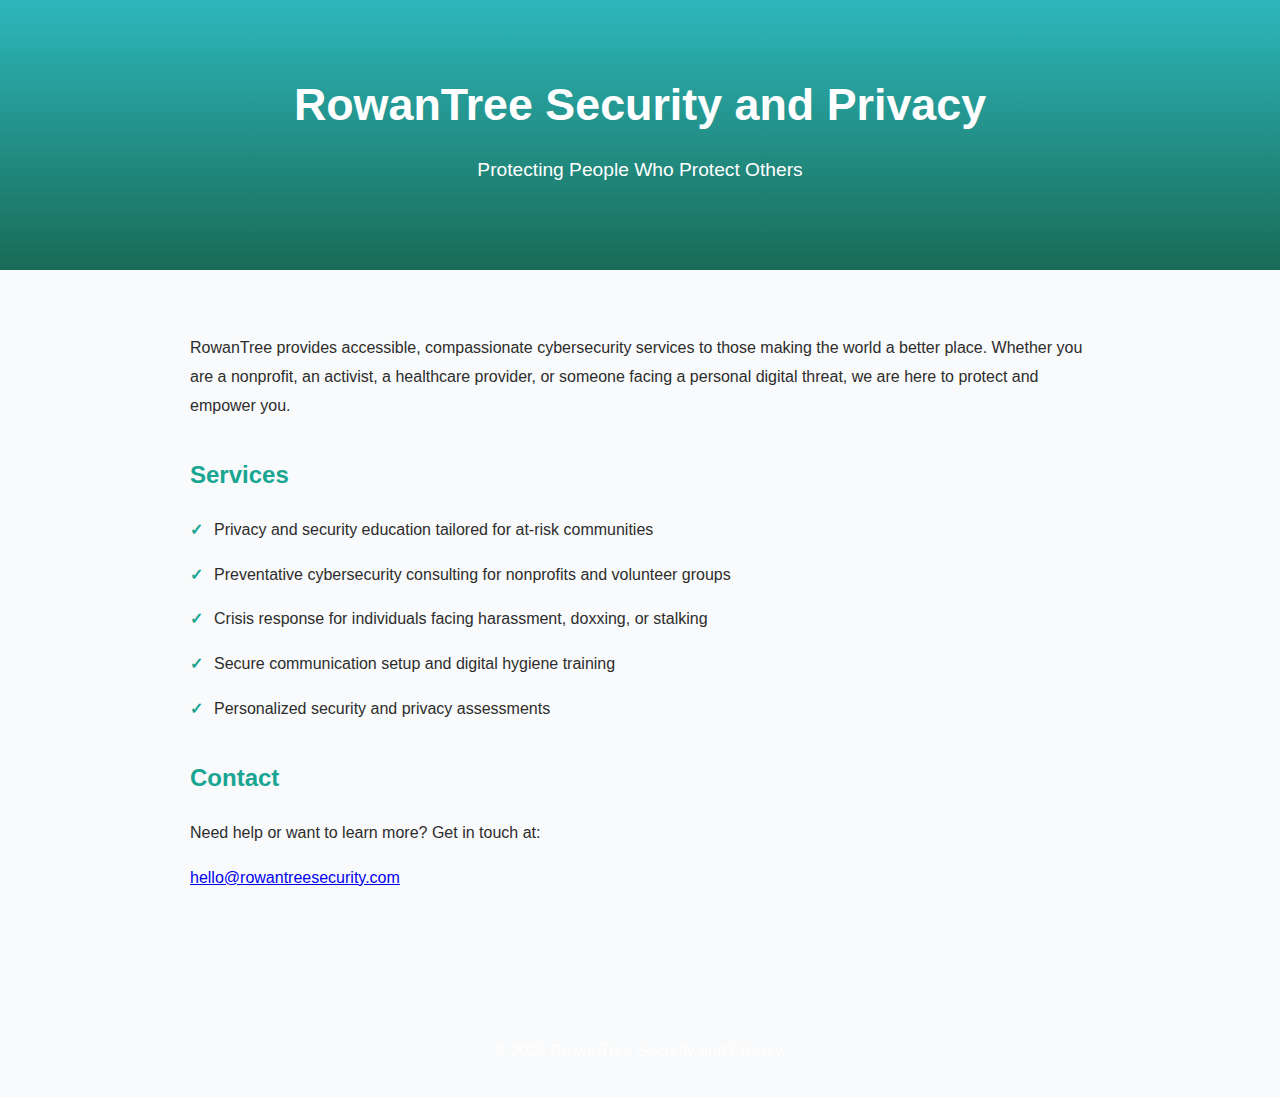
==== index.html @ 56189d1f "Update index.html" ====
<!DOCTYPE html>
<html lang="en">

<head>
    <meta charset="UTF-8">
    <meta name="viewport" content="width=device-width, initial-scale=1.0">
    <title>RowanTree Security & Privacy</title>
    <style>
        body {
            margin: 0;
/*             font-family: 'Arial', sans-serif; */
            font-family: 'Trebuchet', sans-serif;
            background: #F9FAFB;
            color: #2D2D2D;
            line-height: 1.8;
            text-align: center;
        }

        header {
              background-color: #F9FAFB; 
              background-image: linear-gradient(#2db7bc, #196b56);
/*             background: #18a592; */
/*             background: #2B6777; */
            color: white;
/*             padding: 2rem 1rem; */
                padding: 4rem 1rem;

        }

        header h1 {
            font-size: 2.8rem;
            margin: 0;
        }

        header p {
            font-size: 1.2rem;
            margin-top: 0.5rem;
        }

        .container {
            padding: 2rem;
        }

        .about, .services, .contact {
            max-width: 900px;
            margin: 2rem auto;
            text-align: left;
        }

        h2 {
/*             color: #2B6777; */
            color: #18a592;
        }

        .cta-button {
            display: inline-block;
            margin-top: 1.5rem;
            padding: 1rem 2rem;
            font-size: 1.2rem;
            color: white;
            background: #52AB98;
            text-decoration: none;
            border-radius: 12px;
            transition: background 0.3s;
        }

        .cta-button:hover {
            background: #3D8B80;
        }

        .services ul {
            list-style: none;
            padding: 0;
        }

        .services li {
            margin-bottom: 1rem;
            padding-left: 1.5rem;
            position: relative;
        }

        .services li::before {
            content: '\2713';
/*             color: #52AB98; */
            color: #18a592;
            font-weight: bold;
            position: absolute;
            left: 0;
        }

        footer {
            margin-top: 3rem;
            padding: 1rem;
/*             background: #2B6777; */
            color: #18a592;
            color: white;
        }

        @media (max-width: 600px) {
            header h1 {
                font-size: 2rem;
            }

            .cta-button {
                padding: 0.8rem 1.5rem;
                font-size: 1rem;
            }
        }
    </style>
</head>

<body>
    <header>
        <h1>RowanTree Security and Privacy</h1>
        <p>Protecting People Who Protect Others</p>
    </header>

    <div class="container">

        <section class="about">
<!--             <h2>About</h2> -->
            <p>RowanTree provides accessible, compassionate cybersecurity services to those making the world a better place. Whether you are a nonprofit, an activist, a healthcare provider, or someone facing a personal digital threat, we are here to protect and empower you.</p>
<!--             <a href="#contact" class="cta-button">Get in Touch</a> -->
        </section>

        <section class="services">
            <h2>Services</h2>
            <ul>
                <li>Privacy and security education tailored for at-risk communities</li>
                <li>Preventative cybersecurity consulting for nonprofits and volunteer groups</li>
                <li>Crisis response for individuals facing harassment, doxxing, or stalking</li>
                <li>Secure communication setup and digital hygiene training</li>
                <li>Personalized security and privacy assessments</li>
            </ul>
        </section>

        <section id="contact" class="contact">
            <h2>Contact</h2>
            <p>Need help or want to learn more? Get in touch at:</p>
            <p><a href="mailto:hello@rowantreesecurity.com">hello@rowantreesecurity.com</a></p>
        </section>

    </div>

    <footer>
        <p>&copy; 2025 RowanTree Security and Privacy.</p>
    </footer>
</body>

</html>
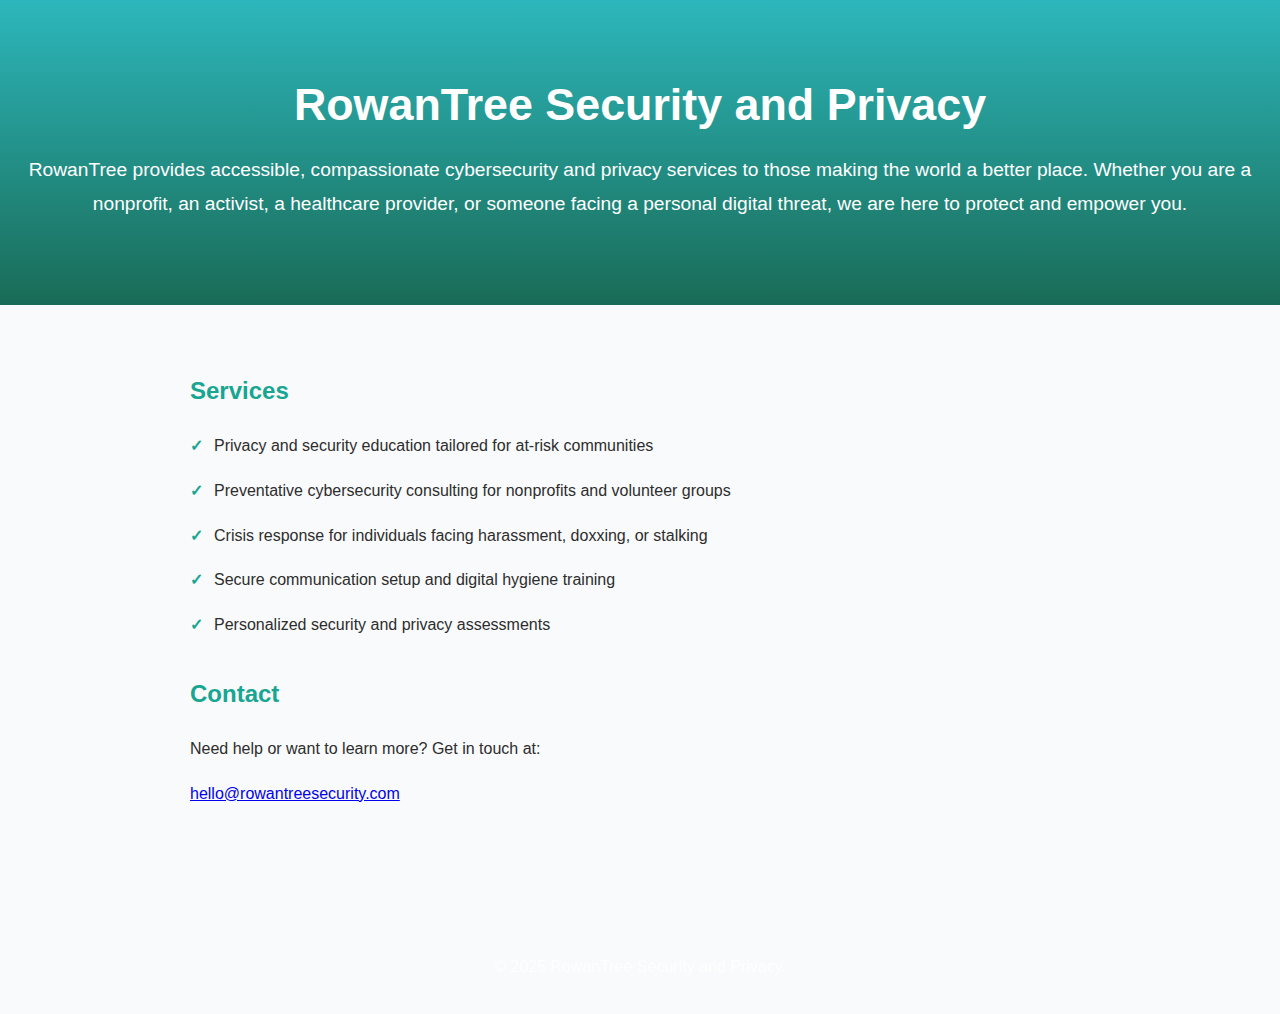
==== commit 7900344b: "Update index.html" ====
--- a/index.html
+++ b/index.html
@@ -35,6 +35,10 @@
         header p {
             font-size: 1.2rem;
             margin-top: 0.5rem;
+        }
+
+        .header-p{
+            color: white;
         }
 
         .container {
@@ -112,14 +116,15 @@
 <body>
     <header>
         <h1>RowanTree Security and Privacy</h1>
-        <p>Protecting People Who Protect Others</p>
+<!--         <p>Protecting People Who Protect Others</p> -->
+        <p class="header-p">RowanTree provides accessible, compassionate cybersecurity and privacy services to those making the world a better place. Whether you are a nonprofit, an activist, a healthcare provider, or someone facing a personal digital threat, we are here to protect and empower you.</p>
     </header>
 
     <div class="container">
 
         <section class="about">
 <!--             <h2>About</h2> -->
-            <p>RowanTree provides accessible, compassionate cybersecurity services to those making the world a better place. Whether you are a nonprofit, an activist, a healthcare provider, or someone facing a personal digital threat, we are here to protect and empower you.</p>
+<!--             <p>RowanTree provides accessible, compassionate cybersecurity services to those making the world a better place. Whether you are a nonprofit, an activist, a healthcare provider, or someone facing a personal digital threat, we are here to protect and empower you.</p> -->
 <!--             <a href="#contact" class="cta-button">Get in Touch</a> -->
         </section>
 
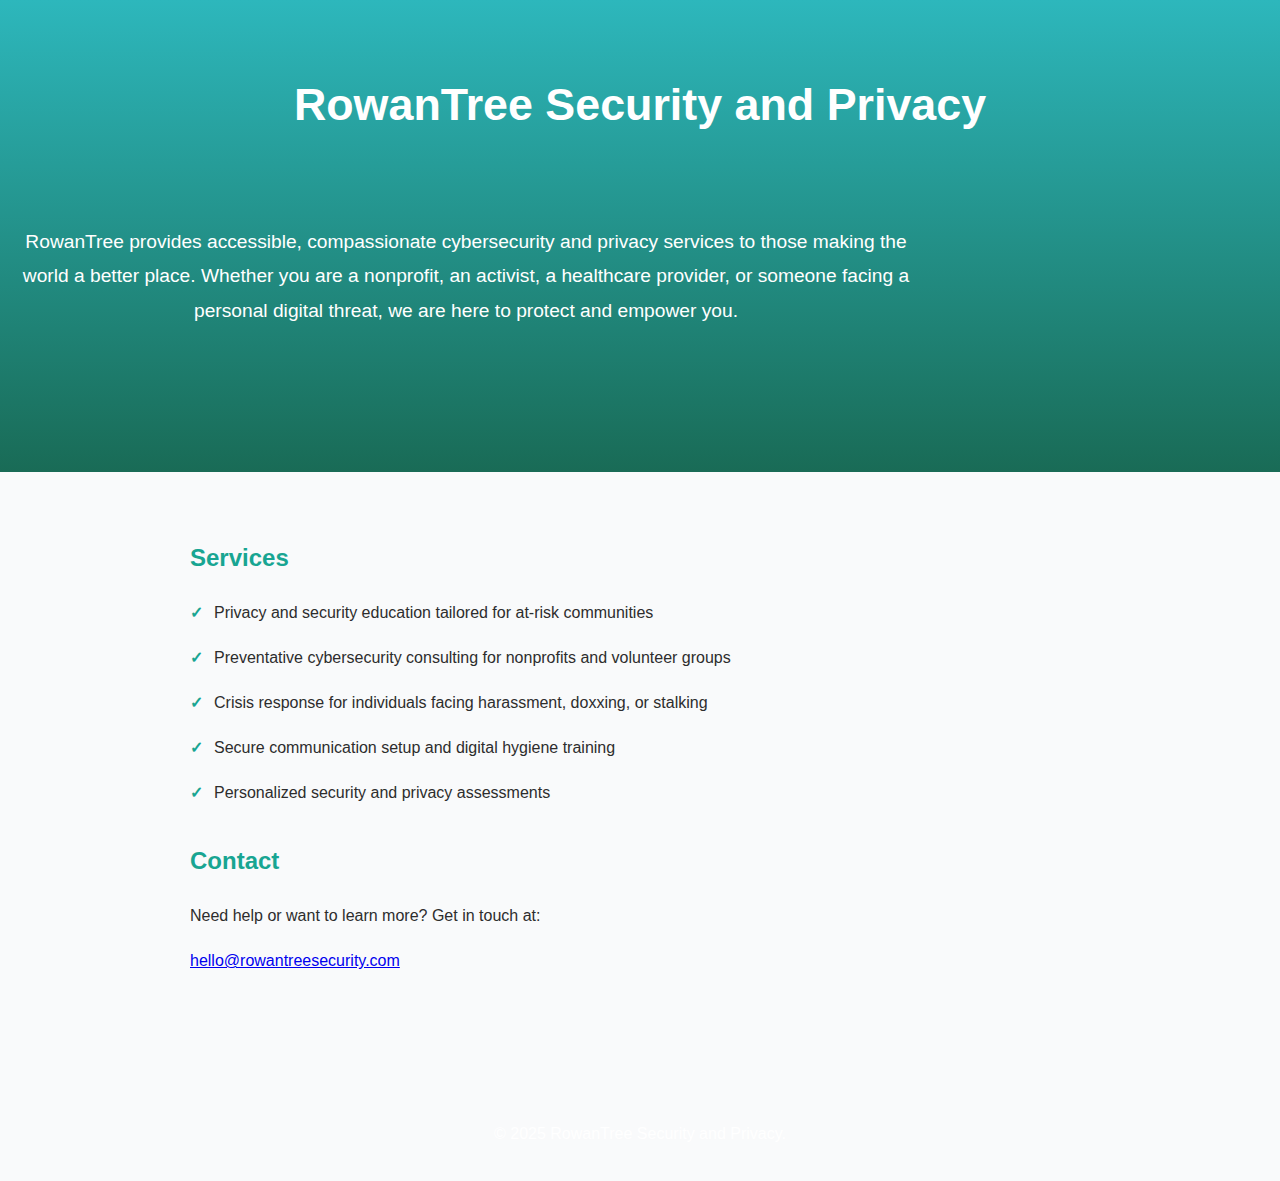
==== commit 9e9d8aa5: "Update index.html" ====
--- a/index.html
+++ b/index.html
@@ -34,11 +34,14 @@
 
         header p {
             font-size: 1.2rem;
-            margin-top: 0.5rem;
+            margin-top: 5rem;
+            margin-bottom: 5rem;
         }
 
         .header-p{
             color: white;
+            max-width: 900px;
+            
         }
 
         .container {
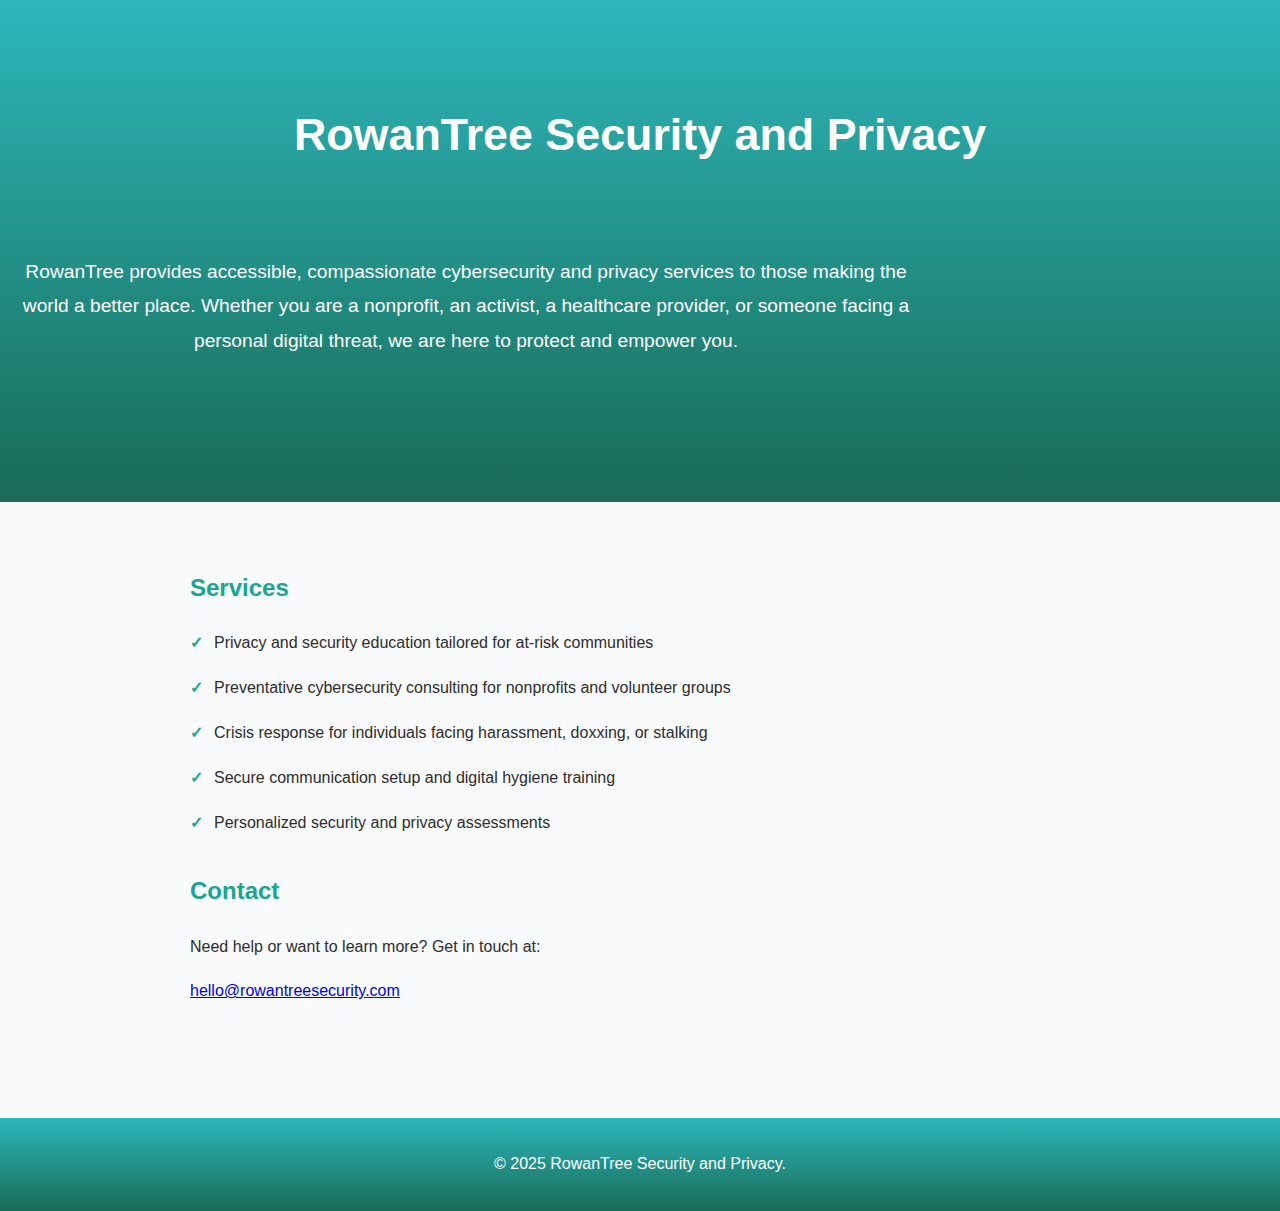
==== commit 75947c46: "Update index.html" ====
--- a/index.html
+++ b/index.html
@@ -29,16 +29,14 @@
 
         header h1 {
             font-size: 2.8rem;
-            margin: 0;
+            margin: 3rem, 0;
         }
 
         header p {
             font-size: 1.2rem;
             margin-top: 5rem;
             margin-bottom: 5rem;
-        }
-
-        .header-p{
+            text-align: center;
             color: white;
             max-width: 900px;
             
@@ -99,7 +97,8 @@
             margin-top: 3rem;
             padding: 1rem;
 /*             background: #2B6777; */
-            color: #18a592;
+            background-color: #F9FAFB; 
+            background-image: linear-gradient(#2db7bc, #196b56);
             color: white;
         }
 
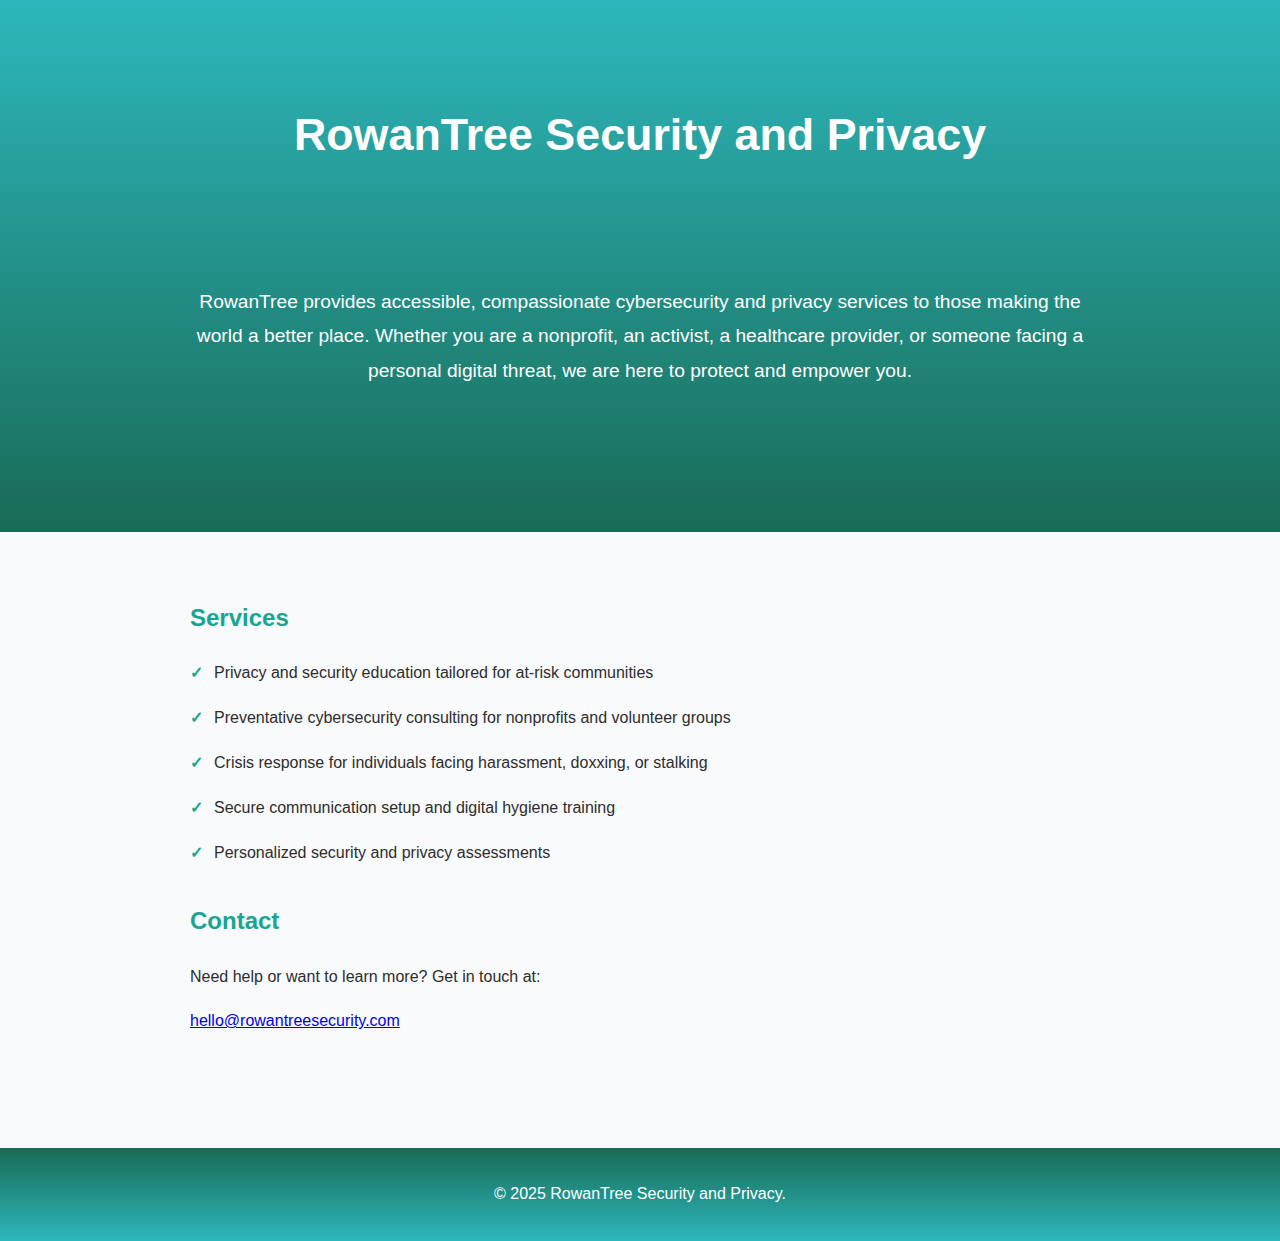
==== commit 4de860b0: "Update index.html" ====
--- a/index.html
+++ b/index.html
@@ -21,10 +21,9 @@
               background-image: linear-gradient(#2db7bc, #196b56);
 /*             background: #18a592; */
 /*             background: #2B6777; */
-            color: white;
+                color: white;
 /*             padding: 2rem 1rem; */
                 padding: 4rem 1rem;
-
         }
 
         header h1 {
@@ -38,8 +37,12 @@
             margin-bottom: 5rem;
             text-align: center;
             color: white;
-            max-width: 900px;
-            
+            max-width: 900px;            
+        }
+
+        .header-container-flex{
+            display:flex;
+            justify-content: center;
         }
 
         .container {
@@ -98,7 +101,7 @@
             padding: 1rem;
 /*             background: #2B6777; */
             background-color: #F9FAFB; 
-            background-image: linear-gradient(#2db7bc, #196b56);
+            background-image: linear-gradient(#196b56, #2db7bc);
             color: white;
         }
 
@@ -119,7 +122,9 @@
     <header>
         <h1>RowanTree Security and Privacy</h1>
 <!--         <p>Protecting People Who Protect Others</p> -->
-        <p class="header-p">RowanTree provides accessible, compassionate cybersecurity and privacy services to those making the world a better place. Whether you are a nonprofit, an activist, a healthcare provider, or someone facing a personal digital threat, we are here to protect and empower you.</p>
+        <div class="header-container-flex">
+            <p class="header-p">RowanTree provides accessible, compassionate cybersecurity and privacy services to those making the world a better place. Whether you are a nonprofit, an activist, a healthcare provider, or someone facing a personal digital threat, we are here to protect and empower you.</p>
+        </div>
     </header>
 
     <div class="container">
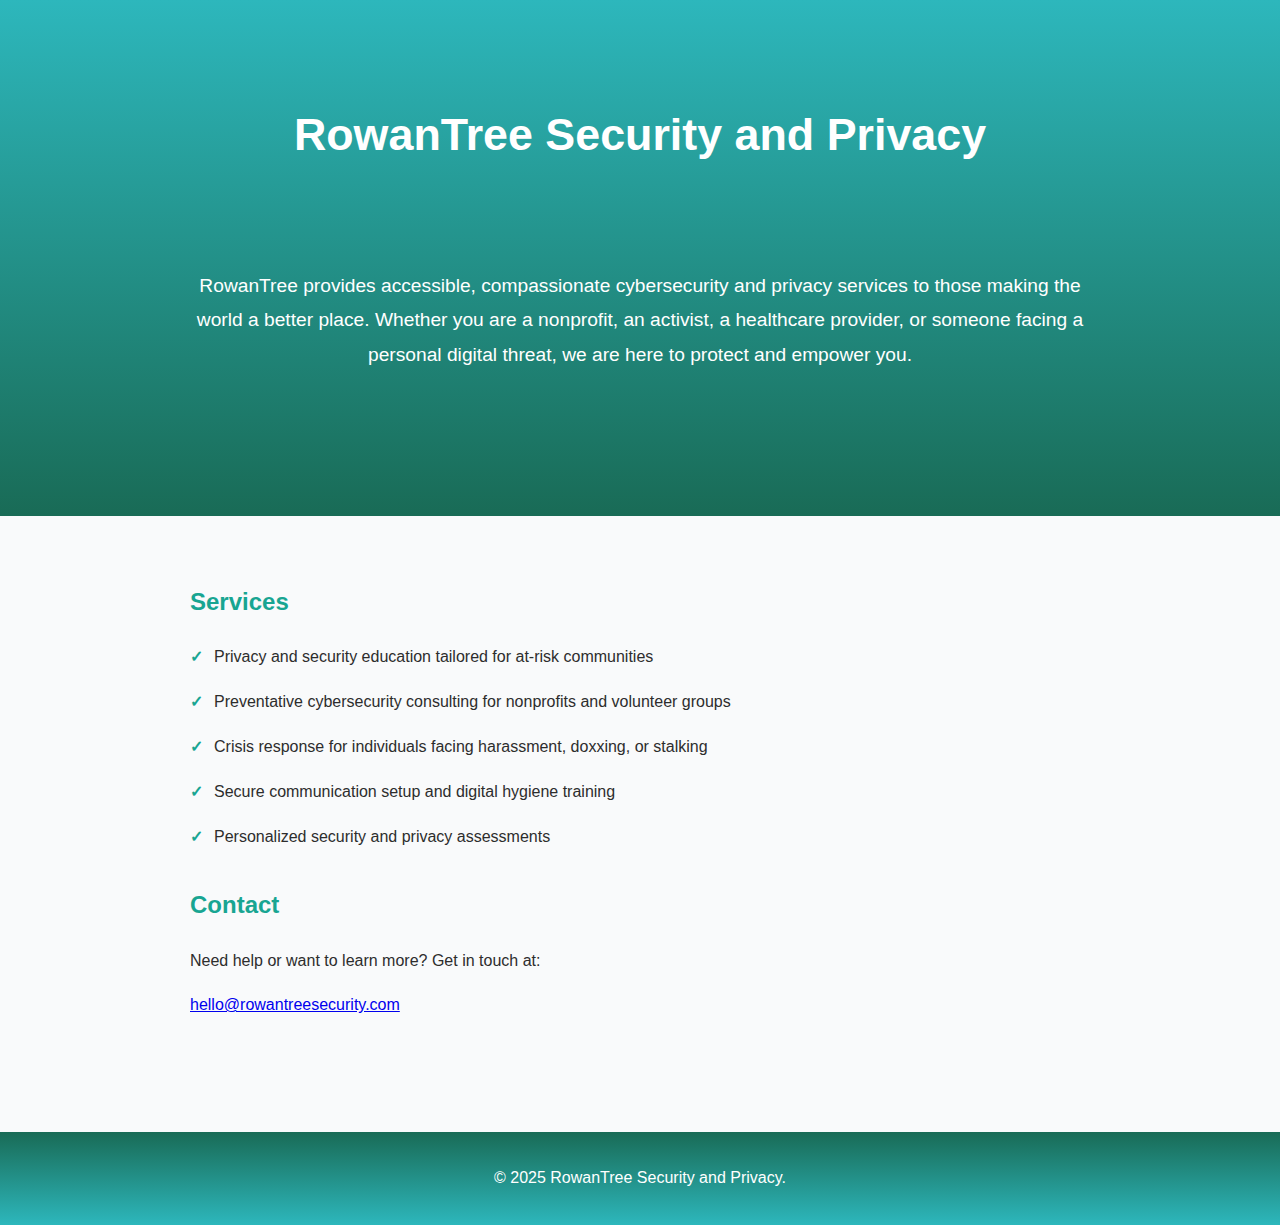
==== commit 1b0ca283: "Update index.html" ====
--- a/index.html
+++ b/index.html
@@ -33,7 +33,7 @@
 
         header p {
             font-size: 1.2rem;
-            margin-top: 5rem;
+            margin-top: 4rem;
             margin-bottom: 5rem;
             text-align: center;
             color: white;
@@ -120,7 +120,7 @@
 
 <body>
     <header>
-        <h1>RowanTree Security and Privacy</h1>
+        <h1>RowanTree Security <wbr>and Privacy</h1>
 <!--         <p>Protecting People Who Protect Others</p> -->
         <div class="header-container-flex">
             <p class="header-p">RowanTree provides accessible, compassionate cybersecurity and privacy services to those making the world a better place. Whether you are a nonprofit, an activist, a healthcare provider, or someone facing a personal digital threat, we are here to protect and empower you.</p>
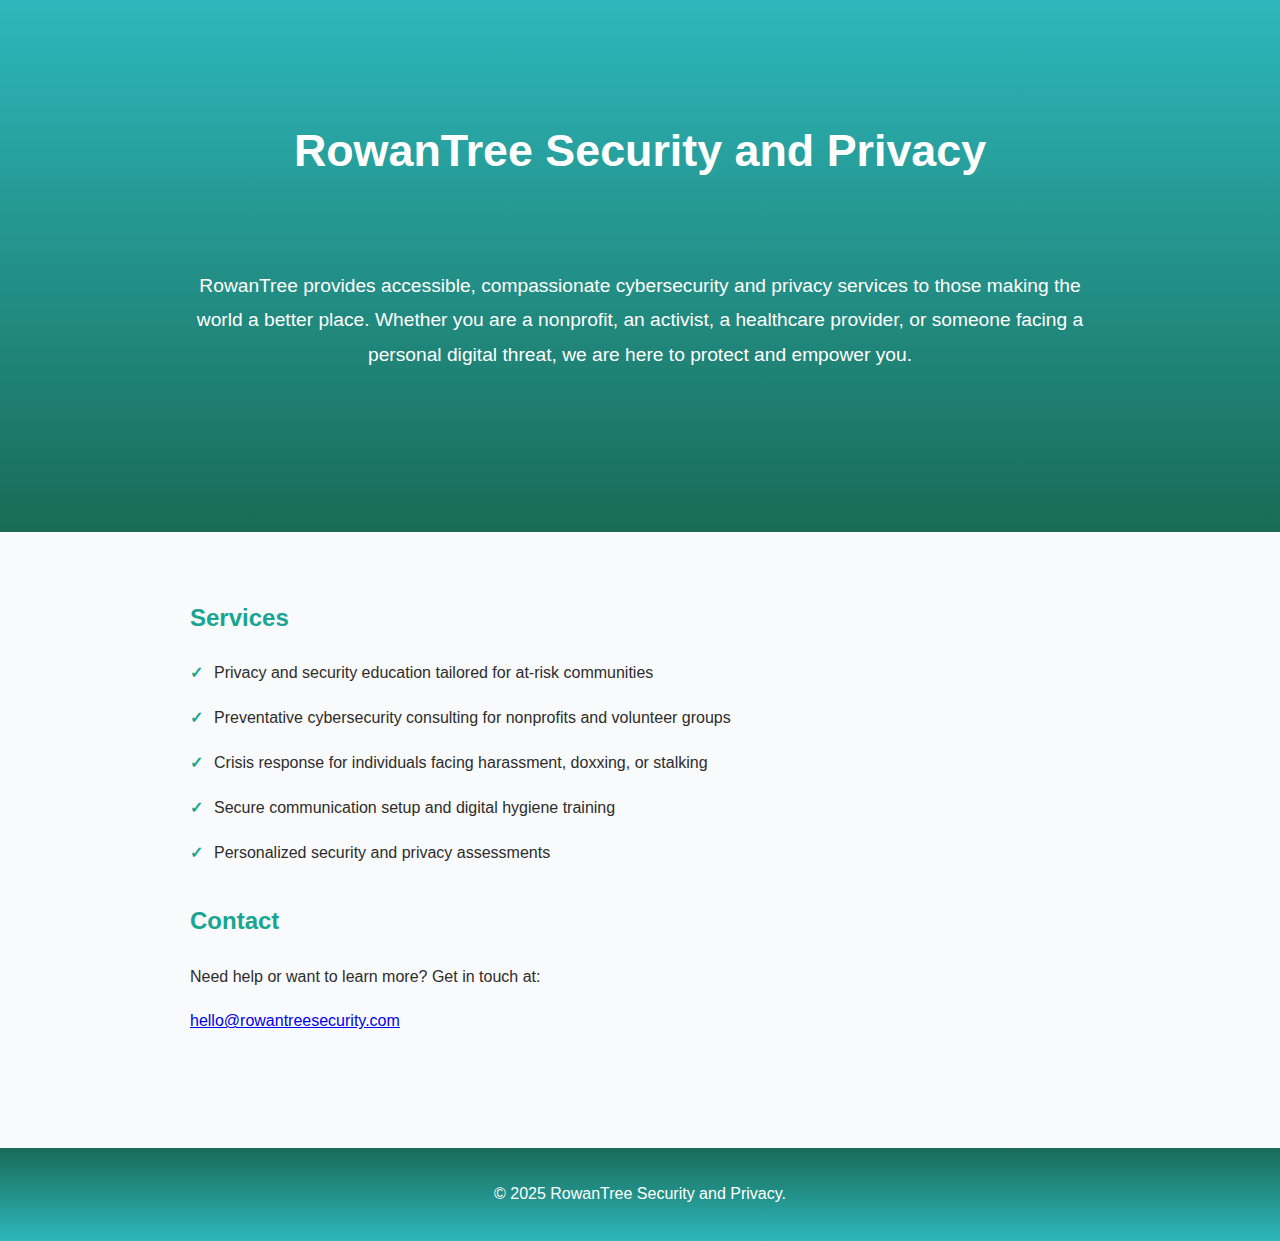
==== commit 6ff4cc6b: "Update index.html" ====
--- a/index.html
+++ b/index.html
@@ -23,17 +23,22 @@
 /*             background: #2B6777; */
                 color: white;
 /*             padding: 2rem 1rem; */
-                padding: 4rem 1rem;
+                padding: 5em 1em;
         }
 
         header h1 {
             font-size: 2.8rem;
-            margin: 3rem, 0;
+            margin: 4em, 0;
         }
 
+        .mobile-break {
+            display: none;
+        }
+
+        
         header p {
             font-size: 1.2rem;
-            margin-top: 4rem;
+            margin-top: 3rem;
             margin-bottom: 5rem;
             text-align: center;
             color: white;
@@ -114,13 +119,17 @@
                 padding: 0.8rem 1.5rem;
                 font-size: 1rem;
             }
+
+             .mobile-break {
+                display: inline;
+            }
         }
     </style>
 </head>
 
 <body>
     <header>
-        <h1>RowanTree Security <wbr>and Privacy</h1>
+        <h1>RowanTree Security <span class="mobile-break"> </span>and Privacy</h1>
 <!--         <p>Protecting People Who Protect Others</p> -->
         <div class="header-container-flex">
             <p class="header-p">RowanTree provides accessible, compassionate cybersecurity and privacy services to those making the world a better place. Whether you are a nonprofit, an activist, a healthcare provider, or someone facing a personal digital threat, we are here to protect and empower you.</p>
